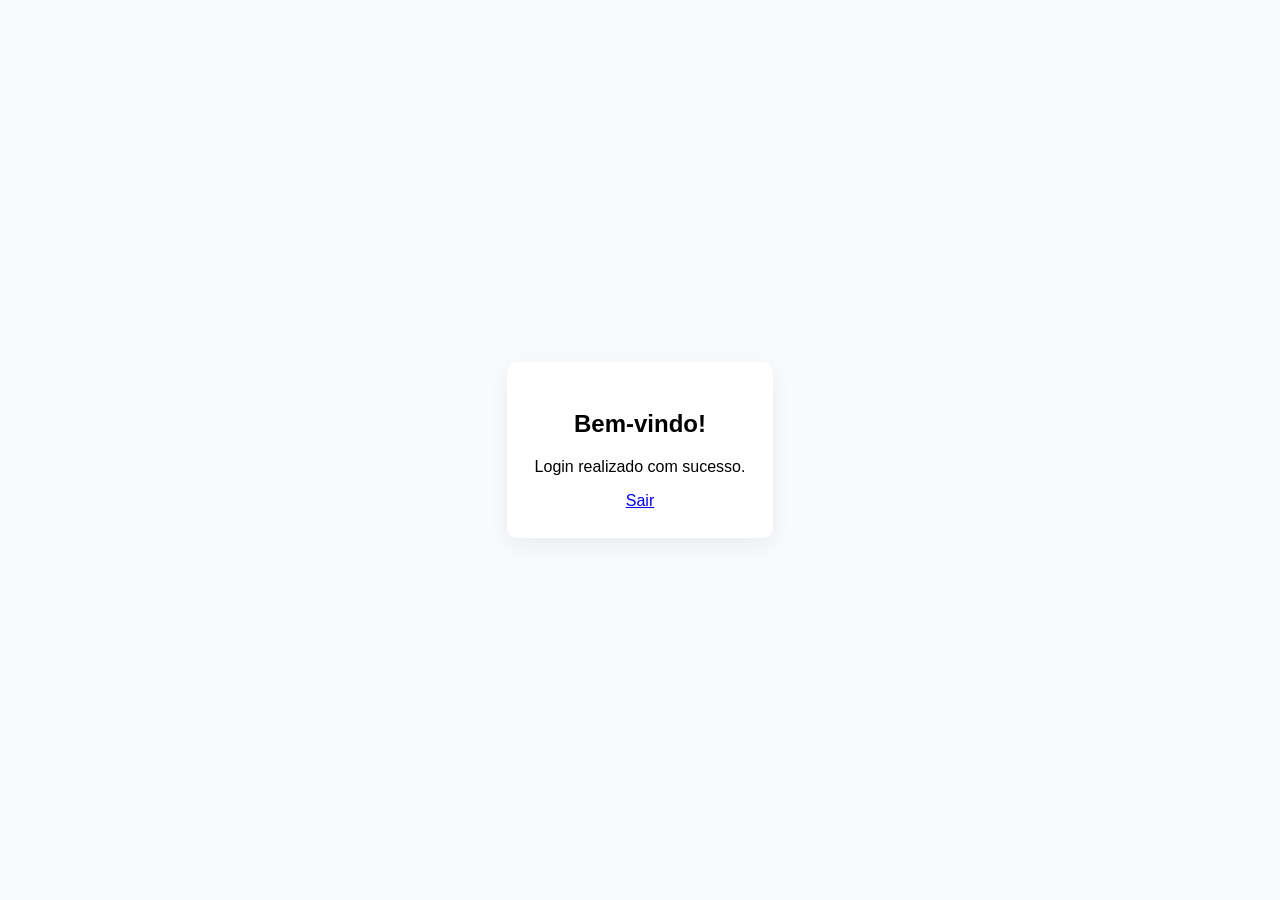
==== dashboard.html @ 2030a8f9 "Primeiro commit" ====
<!doctype html>
<html lang="pt-BR">
<head>
  <meta charset="utf-8">
  <meta name="viewport" content="width=device-width, initial-scale=1">
  <title>Dashboard</title>
  <style>body{display:flex;align-items:center;justify-content:center;height:100vh;margin:0;font-family:Arial,Helvetica,sans-serif;background:#f8fafc} .card{background:#fff;padding:28px;border-radius:10px;box-shadow:0 8px 24px rgba(18,38,63,.06);text-align:center}</style>
</head>
<body>
  <div class="card">
    <h2>Bem-vindo!</h2>
    <p>Login realizado com sucesso.</p>
    <a href="/">Sair</a>
  </div>
</body>
</html>
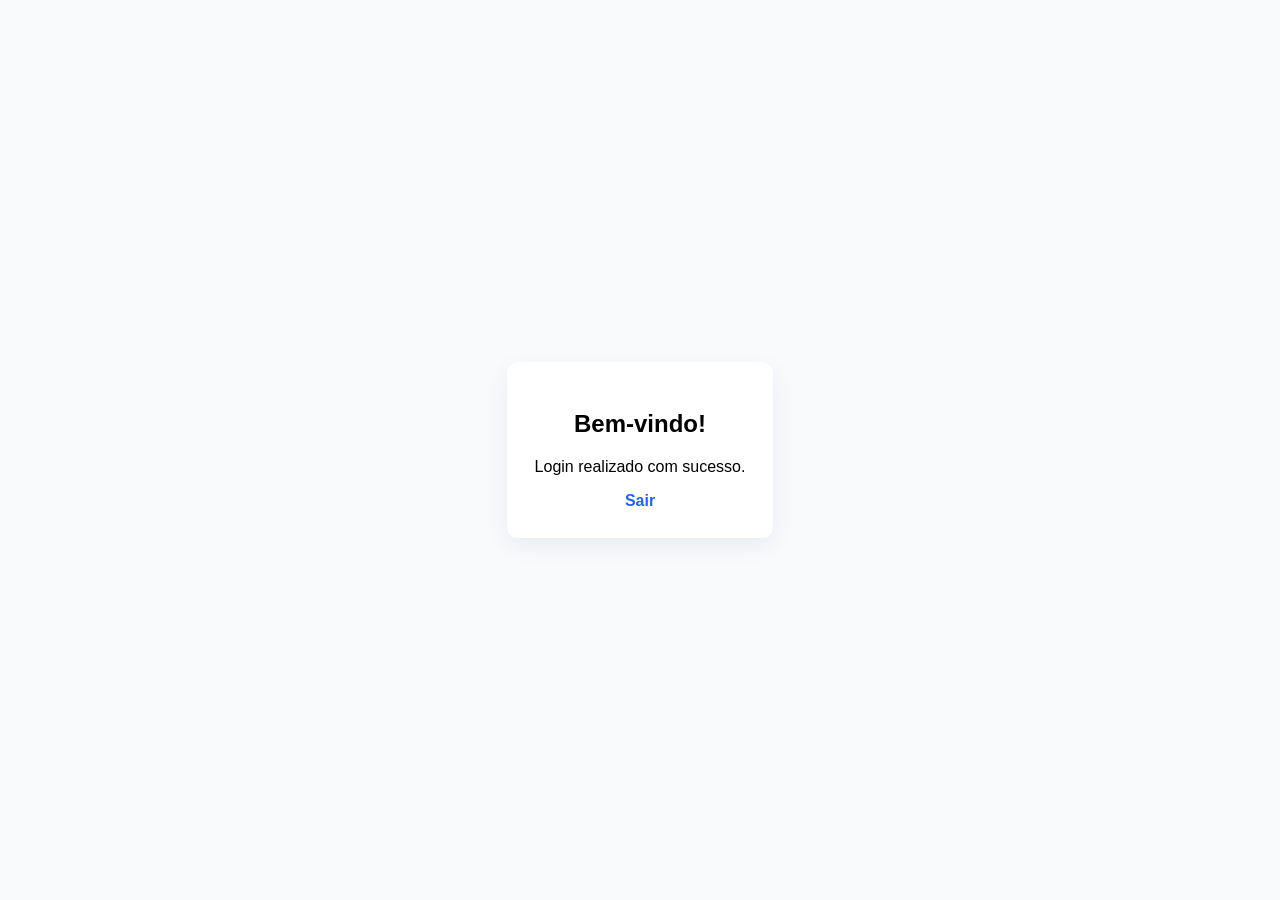
==== commit f22bfb4a: "Refatoração: código comentado e README didático para facilitar o aprendizado" ====
--- a/dashboard.html
+++ b/dashboard.html
@@ -1,16 +1,61 @@
+<!-- ============================================
+     ARQUIVO: dashboard.html
+     O QUE FAZ: Esta é a página que aparece DEPOIS
+     do login. É a "área logada" do sistema.
+     ============================================ -->
+
 <!doctype html>
 <html lang="pt-BR">
+
 <head>
   <meta charset="utf-8">
   <meta name="viewport" content="width=device-width, initial-scale=1">
   <title>Dashboard</title>
-  <style>body{display:flex;align-items:center;justify-content:center;height:100vh;margin:0;font-family:Arial,Helvetica,sans-serif;background:#f8fafc} .card{background:#fff;padding:28px;border-radius:10px;box-shadow:0 8px 24px rgba(18,38,63,.06);text-align:center}</style>
+
+  <!-- CSS direto no arquivo (inline) para manter simples -->
+  <style>
+    /* Remove margens padrão e centraliza tudo na tela */
+    body {
+      display: flex;              /* Ativa o modo flexbox (ajuda a centralizar) */
+      align-items: center;        /* Centraliza verticalmente */
+      justify-content: center;    /* Centraliza horizontalmente */
+      height: 100vh;              /* Ocupa a tela inteira (vh = viewport height) */
+      margin: 0;                  /* Remove margens do navegador */
+      font-family: Arial, Helvetica, sans-serif;
+      background: #f8fafc;        /* Cor de fundo cinza bem clarinho */
+    }
+
+    /* Caixa branca com sombra (cartão) */
+    .card {
+      background: #fff;           /* Fundo branco */
+      padding: 28px;              /* Espaço interno */
+      border-radius: 10px;        /* Cantos arredondados */
+      box-shadow: 0 8px 24px rgba(18, 38, 63, 0.06); /* Sombra suave */
+      text-align: center;         /* Texto centralizado */
+    }
+
+    /* Estilo do link "Sair" */
+    .card a {
+      color: #2563eb;             /* Cor azul */
+      text-decoration: none;      /* Remove sublinhado */
+      font-weight: 600;           /* Texto semi-negrito */
+    }
+
+    /* Quando passa o mouse no link "Sair" */
+    .card a:hover {
+      text-decoration: underline; /* Adiciona sublinhado */
+    }
+  </style>
 </head>
+
 <body>
+  <!-- Cartão de boas-vindas -->
   <div class="card">
     <h2>Bem-vindo!</h2>
     <p>Login realizado com sucesso.</p>
+
+    <!-- Link para voltar à tela de login -->
     <a href="/">Sair</a>
   </div>
 </body>
-</html>
+</html>
